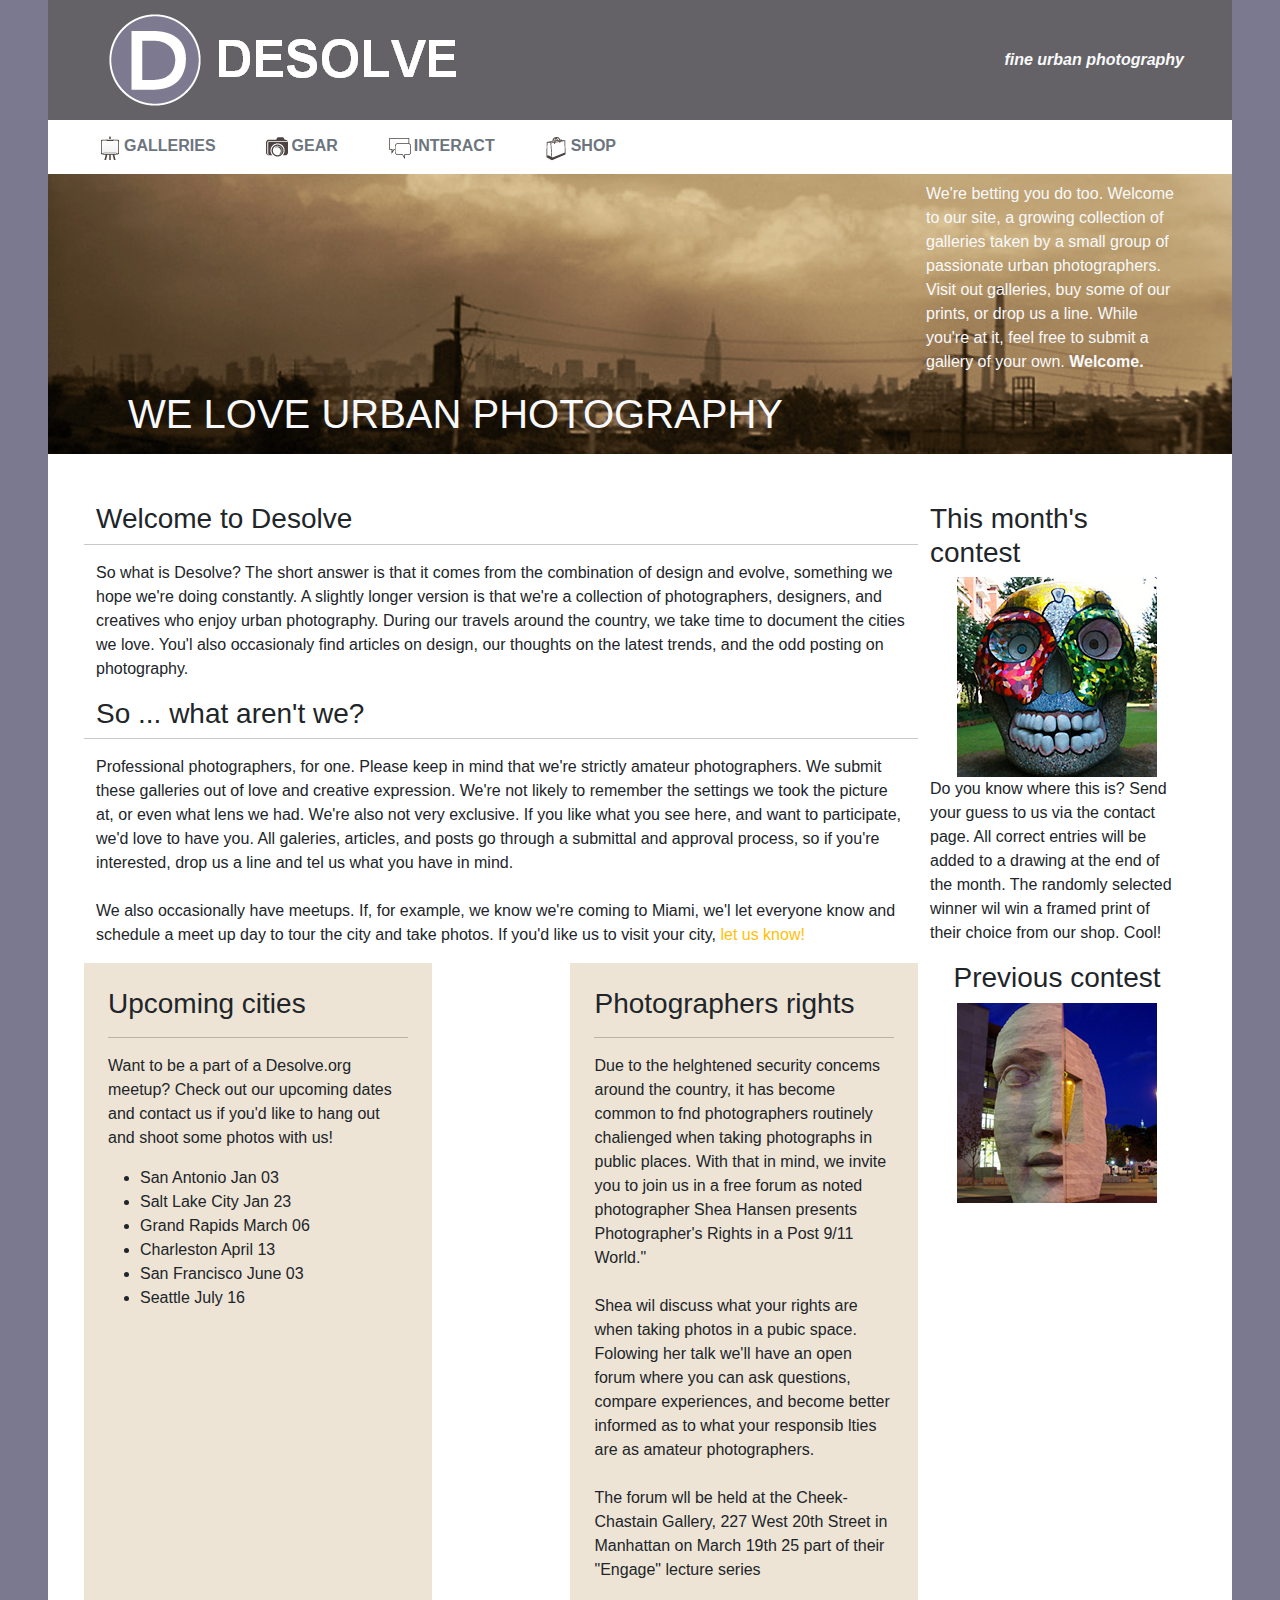
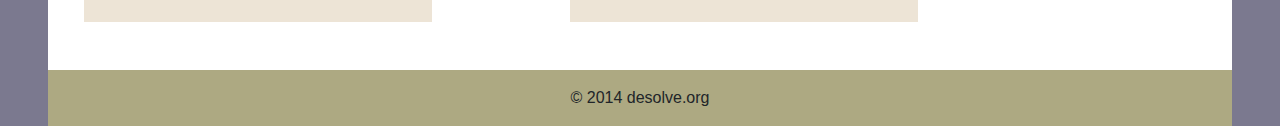
==== AWEBDES-Prelim-Bronola/index.html @ 755ca9ba "added a new file" ====
<!doctype html>
<html lang="en">

<head>
    <meta charset="utf-8">
    <meta name="viewport" content="width=device-width, initial-scale=1">
    <title>Prelim Bronola</title>
    <link href="https://cdn.jsdelivr.net/npm/bootstrap@5.3.3/dist/css/bootstrap.min.css" rel="stylesheet">
    <link rel="stylesheet" href="style.css">
</head>

<body class="px-5">
    <header>
        <div class="container-fluid d-flex align-items-center justify-content-between px-5">
            <img src="images/logo.jpg" alt="Logo">
            <p class="text-light fst-italic fw-semibold my-0">fine urban photography</p>
        </div>
    </header>

    <nav class="link">
        <div class="container-fluid p-2 ps-5 d-flex align-items-center gap-5">
            <a href="#" class="text-secondary text-decoration-none fw-bold">
                <img src="images/nav_galleries.jpg">GALLERIES
            </a>
            <a href="#" class="text-secondary text-decoration-none fw-bold">
                <img src="images/nav_gear.jpg">GEAR
            </a>
            <a href="#" class="text-secondary text-decoration-none fw-bold">
                <img src="images/nav_interact.jpg">INTERACT
            </a>
            <a href="#" class="text-secondary text-decoration-none fw-bold">
                <img src="images/nav_shop.jpg">SHOP
            </a>
        </div>
    </nav>

    <section class="hero">
        <div class="container-fluid p-2 g-3">
            <div class="row d-flex justify-content-end text-light px-5">
                <div class="col-3">
                    <p>
                        We're betting you do too. Welcome to our site, a growing collection of galleries taken by a
                        small group of passionate urban photographers. Visit out galleries, buy some of our prints,
                        or
                        drop us a line. While you're at it, feel free to submit a gallery of your own.
                        <span class="fw-semibold">Welcome.</span>
                    </p>
                </div>
                <div class="row">
                    <h1>WE LOVE URBAN PHOTOGRAPHY</h1>
                </div>
            </div>
        </div>
    </section>

    <section class="body">
        <div class="container-fluid g-3 px-5 py-5">
            <div class="row">
                <div class="col-9">
                    <div class="row">
                        <h3>Welcome to Desolve</h3>
                        <hr>
                        <p>So what is Desolve? The short answer is that it comes from the combination of design and
                            evolve,
                            something we hope
                            we're doing constantly. A slightly longer version is that we're a collection of
                            photographers,
                            designers, and creatives who
                            enjoy urban photography. During our travels around the country, we take time to document the
                            cities
                            we love. You'l also
                            occasionaly find articles on design, our thoughts on the latest trends, and the odd posting
                            on
                            photography.</p>
                    </div>
                    <div class="row">
                        <h3>So ... what aren't we?</h3>
                        <hr>
                        <p>
                            Professional photographers, for one. Please keep in mind that we're strictly amateur
                            photographers. We submit these
                            galleries out of love and creative expression. We're not likely to remember the settings we
                            took
                            the picture at, or even what
                            lens we had. We're also not very exclusive. If you like what you see here, and want to
                            participate, we'd love to have you. All
                            galeries, articles, and posts go through a submittal and approval process, so if you're
                            interested, drop us a line and tel us
                            what you have in mind.
                            <br><br>
                            We also occasionally have meetups. If, for example, we know we're coming to Miami, we'l let
                            everyone know and schedule
                            a meet up day to tour the city and take photos. If you'd like us to visit your city, <span
                                class="text-warning">let us
                                know!</span>
                        </p>
                    </div>
                    <div class="row">
                        <div class="col-5 cardColor p-4">
                            <h3>Upcoming cities</h3>
                            <hr>
                            <p>
                                Want to be a part of a Desolve.org meetup? Check out
                                our upcoming dates and contact us if you'd like to hang
                                out and shoot some photos with us!
                            <ul>
                                <li>San Antonio Jan 03</li>
                                <li>Salt Lake City Jan 23</li>
                                <li>Grand Rapids March 06</li>
                                <li>Charleston April 13</li>
                                <li>San Francisco June 03</li>
                                <li>Seattle July 16</li>
                            </ul>
                            </p>
                        </div>
                        <div class="col-2"></div>
                        <div class="col-5 cardColor p-4">
                            <h3>Photographers rights</h3>
                            <hr>
                            <p>
                                Due to the helghtened security concems around the
                                country, it has become common to fnd photographers
                                routinely chalienged when taking photographs in public
                                places. With that in mind, we invite you to join us in a free
                                forum as noted photographer Shea Hansen presents
                                Photographer's Rights in a Post 9/11 World."
                                <br><br>
                                Shea wil discuss what your rights are when taking
                                photos in a pubic space. Folowing her talk we'll have an
                                open forum where you can ask questions, compare
                                experiences, and become better informed as to what
                                your responsib lties are as amateur photographers.
                                <br><br>
                                The forum wll be held at the Cheek-Chastain Gallery,
                                227 West 20th Street in Manhattan on March 19th 25
                                part of their "Engage" lecture series
                            </p>
                        </div>
                    </div>
                </div>
                <div class="col-3 d-flex flex-column align-items-center">
                    <h3>This month's contest</h3>
                    <img src="images/contest.jpg" width="200px">
                    <p>Do you know where this is? Send your
                        guess to us via the contact page. All correct
                        entries will be added to a drawing at the end
                        of the month. The randomly selected winner
                        wil win a framed print of their choice from
                        our shop. Cool!</p>
                    <h3>Previous contest</h3>
                    <img src="images/previous.jpg" width="200px">
                </div>
            </div>
        </div>
    </section>

    <footer class="p-3">
        <p class="text-center my-0">&copy; 2014 desolve.org</p>
    </footer>

    <script src="https://cdn.jsdelivr.net/npm/bootstrap@5.3.3/dist/js/bootstrap.bundle.min.js"></script>
</body>

</html>
---- AWEBDES-Prelim-Bronola/style.css ----
:root{
    --color1: #646266;
    --color2: #7b798f; 
    --color3: #ede4d6;
    --color4: #ada982;
    --color5: #4c4341; 
}

* {
    font-family: Arial, Helvetica, sans-serif;
}

body{
    background-color: var(--color2);
}

.link,
.body{
    background-color: white;
}

header{
    background-color: var(--color1);
}

.hero{
    background-image: url(images/gallery_banner.jpg);
    background-repeat: no-repeat;
    background-size: cover;
    background-position: center;
}

.cardColor{
    background-color: var(--color3);
}

footer{
    background-color: var(--color4);
}
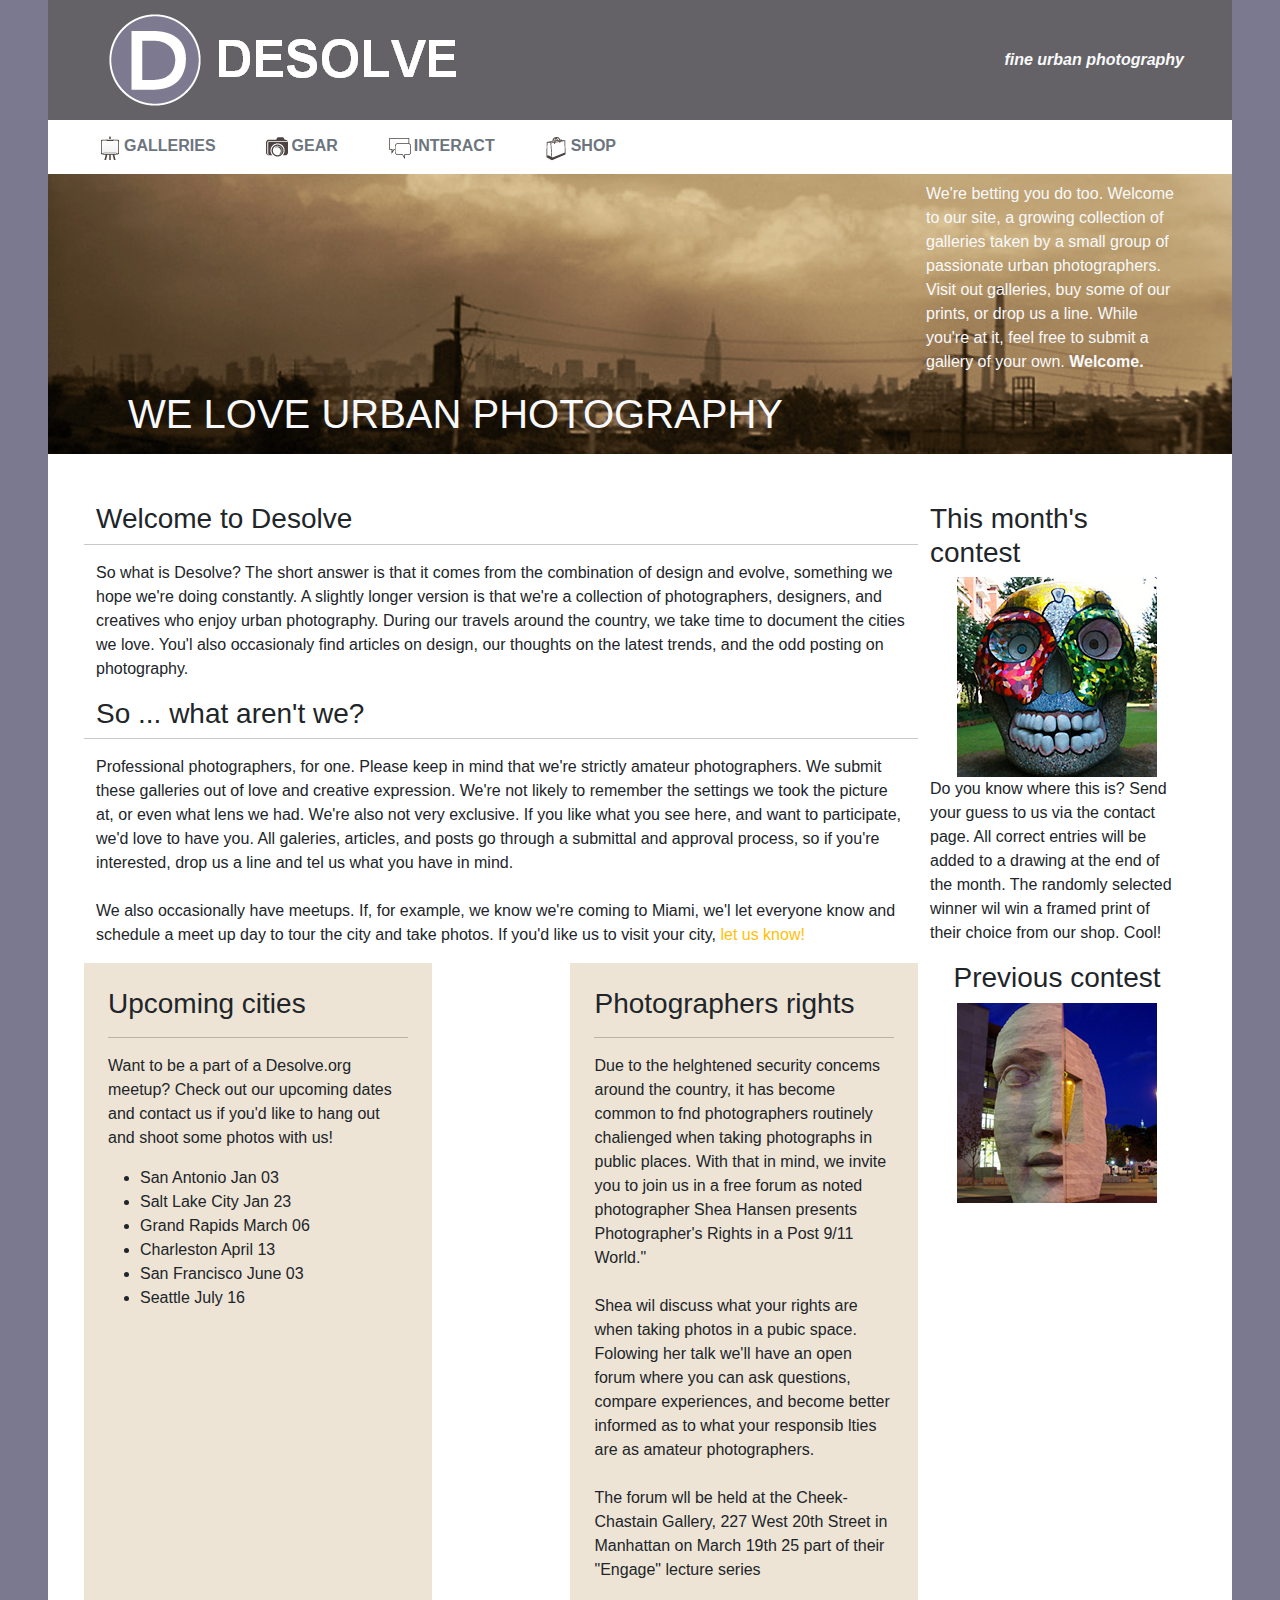
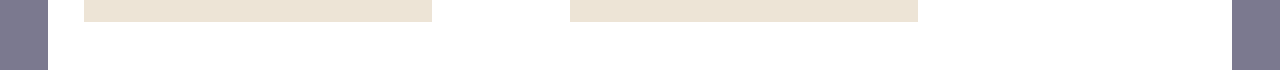
==== commit fcc55c67: "Update index.html" ====
--- a/AWEBDES-Prelim-Bronola/index.html
+++ b/AWEBDES-Prelim-Bronola/index.html
@@ -154,11 +154,7 @@
         </div>
     </section>
 
-    <footer class="p-3">
-        <p class="text-center my-0">&copy; 2014 desolve.org</p>
-    </footer>
-
     <script src="https://cdn.jsdelivr.net/npm/bootstrap@5.3.3/dist/js/bootstrap.bundle.min.js"></script>
 </body>
 
-</html>+</html>
